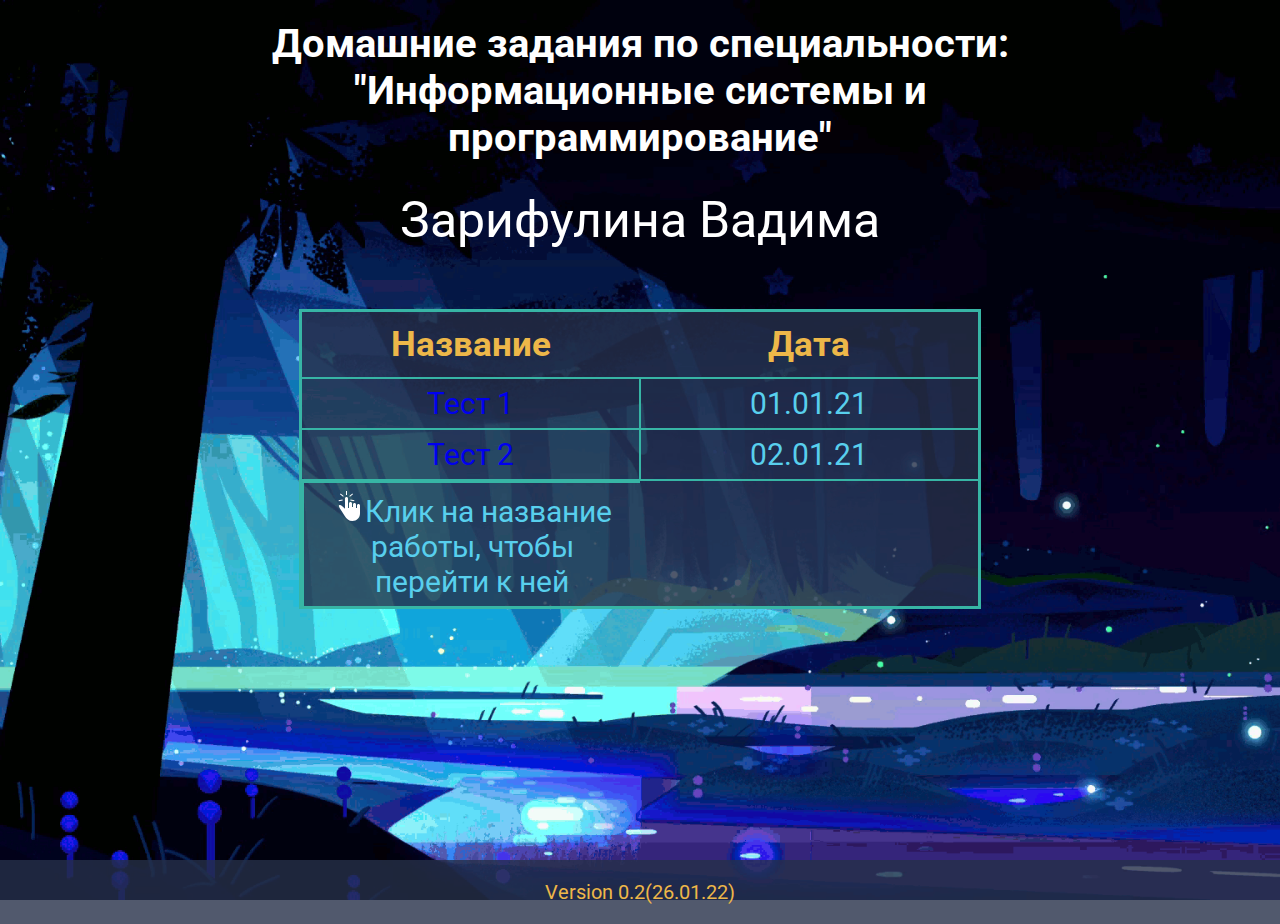
==== index.html @ b782fb31 "0.2" ====
<!DOCTYPE html>
<html lang="en">
<head>
	<meta charset="UTF-8">
	<meta name="viewport" content="width=device-width, initial-scale=1.0">
	<link rel="stylesheet" href="./css/style.css">
	<link rel="preconnect" href="https://fonts.googleapis.com">
	<link rel="preconnect" href="https://fonts.gstatic.com" crossorigin>
	<link href="https://fonts.googleapis.com/css2?family=Roboto:wght@400;700&display=swap" rel="stylesheet">
	<title>Домашние задания</title>
</head>
<body>
	<header>
		<div class="container">
			<div class="header">
				<h1>Домашние задания по специальности: "Информационные системы и программирование"</h1>
				<p>Зарифулина Вадима</p>
			</div>
		</div>
	</header>
	<main>
		<div class="container">
			<table class="main-table">
				<tr>
					<th style="width: 50%;">Название</th>
					<th style="width: 50%;">Дата</th>
				</tr>
				<tr>
					<td><a href="./sources/Test 1/index.html">Тест 1</a></td>
					<td>01.01.21</td>
				</tr>
				<tr>
					<td><a href="./sources/Test 1/index.html">Тест 2</a></td>
					<td>02.01.21</td>
				</tr>
				<tr>
					<td colspan="2" class="clue">
						<p><img src="./images/one-finger-click.svg" alt="Клик">Клик на название работы, чтобы перейти к ней</p>
					</td>
				</tr>
			</table>
		</div>
	</main>
	<footer>
		<div class="container">
			<div class="footer">
				<p>Version 0.2(26.01.22)</p>
			</div>
		</div>
	</footer>
	<script src="./js/script.js"></script>
</body>
</html>
---- css/style.css ----
*{
	margin: 0;
	padding: 0;
	box-sizing: border-box;
}

body{
	font-size: 20px;
	font-family: 'Roboto', sans-serif;
	min-height: 924px;
	display: flex;
	flex-direction: column;
	color: white;
	background: url(../images/Site_bg.gif);
	background-repeat: no-repeat;
	background-position: center center;
	background-size: cover;
	background-attachment: fixed;
}

a{
	text-decoration: none;
}

.container{
	width: 66.6%;
	margin: 0 auto;
}

.header{
	padding: 20px;
}

.header h1{
	text-align: center;
	margin-bottom: 30px;
}

.header p {
	text-align: center;
	font-size: 50px;
	margin-bottom: 40px;
}

.main-table{
	font-size: 30px;
  	text-align: left;
  	border-collapse: collapse;
  	background: rgba(37, 47, 72, .8);
  	margin: 10px;
  	width: 80%;
  	margin: 0 auto;
  	text-align: center;
  	border: 3px solid #37B5A5;
}

.main-table th {
  color: #EDB749;
  font-size: 35px;
  padding: 12px 17px;
}
.main-table td {
  color: #58cfed;
  padding: 7px 17px;
  border: 2px solid #37B5A5;
}


.main-table tr:last-child td {
  border-bottom: none;
}
.main-table td:last-child {
  border-right: none;
}

.main-table td a{
	text-decoration: none;
	transition: all 0.5s ease-out;
	position: relative;
	cursor: pointer;
}

.main-table td a:visited{
	color: #9a9b9c;
}

.clue{
	display: flex;
	align-items: center;
}



footer{
	margin-top: auto;
	text-align: center;
	padding: 20px 0;
	background: rgba(37, 47, 72, .8);
	color: #EDB749;
	font-size: 20px;
}
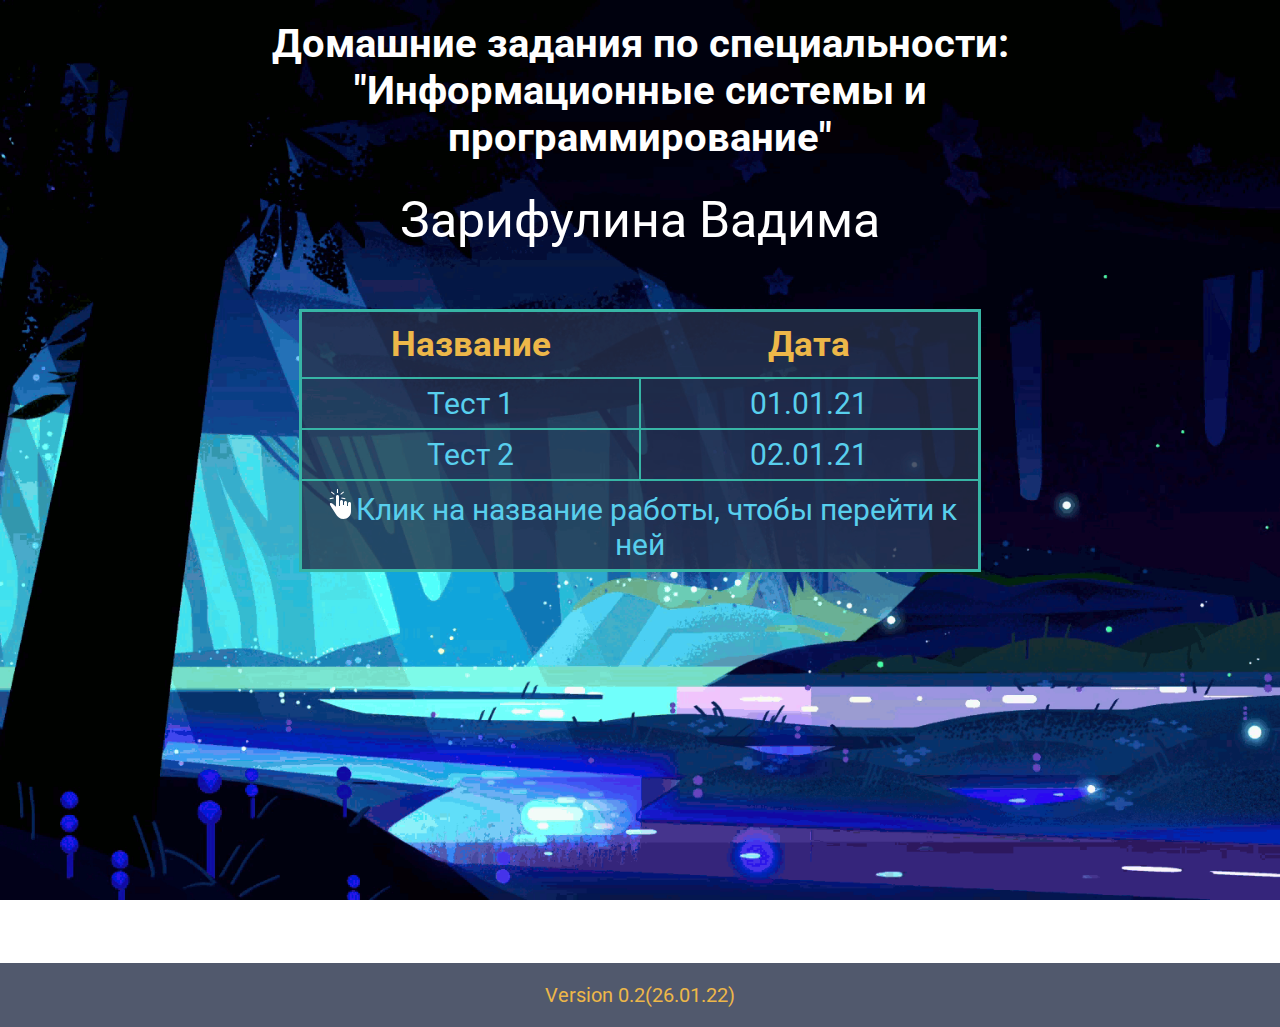
==== commit 21d2d826: "Update index.html" ====
--- a/index.html
+++ b/index.html
@@ -30,7 +30,7 @@
 					<td>01.01.21</td>
 				</tr>
 				<tr>
-					<td><a href="./sources/Test 1/index.html">Тест 2</a></td>
+					<td><a href="./sources/Test 2/index.html">Тест 2</a></td>
 					<td>02.01.21</td>
 				</tr>
 				<tr>
@@ -50,4 +50,4 @@
 	</footer>
 	<script src="./js/script.js"></script>
 </body>
-</html>+</html>
--- a/css/style.css
+++ b/css/style.css
@@ -7,7 +7,7 @@
 body{
 	font-size: 20px;
 	font-family: 'Roboto', sans-serif;
-	min-height: 924px;
+	min-height: 1027px;
 	display: flex;
 	flex-direction: column;
 	color: white;
@@ -74,6 +74,7 @@
 }
 
 .main-table td a{
+	color: #58cfed;
 	text-decoration: none;
 	transition: all 0.5s ease-out;
 	position: relative;
@@ -82,11 +83,6 @@
 
 .main-table td a:visited{
 	color: #9a9b9c;
-}
-
-.clue{
-	display: flex;
-	align-items: center;
 }
 
 
@@ -98,4 +94,4 @@
 	background: rgba(37, 47, 72, .8);
 	color: #EDB749;
 	font-size: 20px;
-}+}
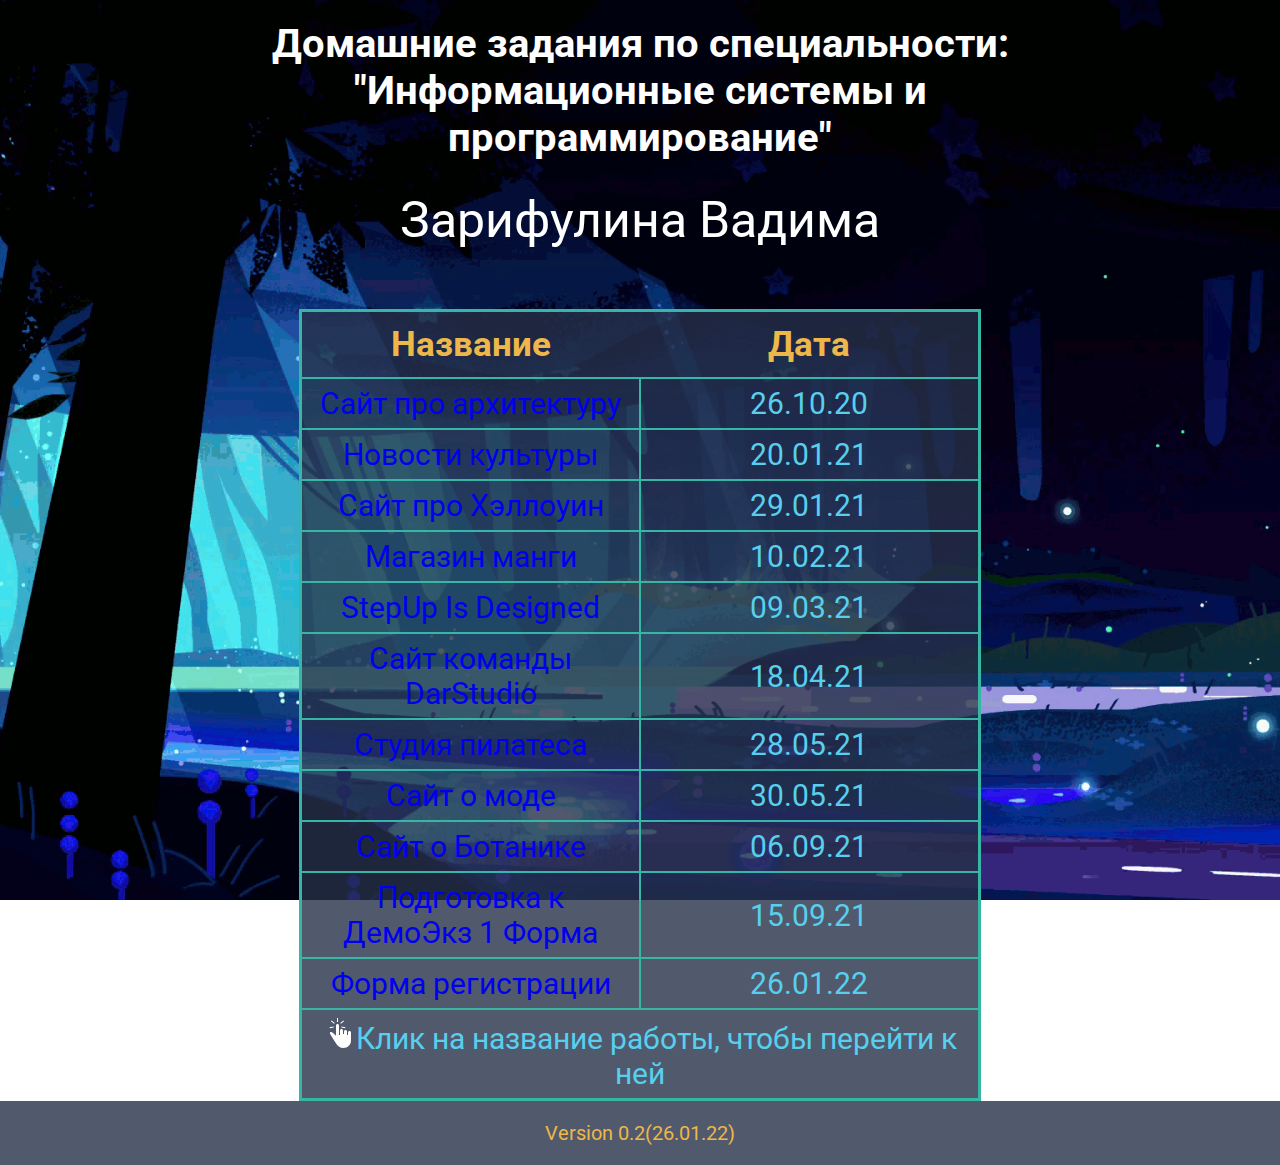
==== commit 5590e8c8: "Добавил сайты, дз" ====
--- a/index.html
+++ b/index.html
@@ -26,12 +26,48 @@
 					<th style="width: 50%;">Дата</th>
 				</tr>
 				<tr>
-					<td><a href="./sources/Test 1/index.html">Тест 1</a></td>
-					<td>01.01.21</td>
+					<td><a href="./sources/Architectory/index.html">Сайт про архитектуру</a></td>
+					<td>26.10.20</td>
 				</tr>
 				<tr>
-					<td><a href="./sources/Test 2/index.html">Тест 2</a></td>
-					<td>02.01.21</td>
+					<td><a href="./sources/NewsCultures/index.html">Новости культуры</a></td>
+					<td>20.01.21</td>
+				</tr>
+				<tr>
+					<td><a href="./sources/SiteAboutHalloween/index.html">Сайт про Хэллоуин</a></td>
+					<td>29.01.21</td>
+				</tr>
+				<tr>
+					<td><a href="./sources/MangsShop/index.html">Магазин манги</a></td>
+					<td>10.02.21</td>
+				</tr>
+				<tr>
+					<td><a href="./sources/StepUpIsDesigned/index.html">StepUp Is Designed</a></td>
+					<td>09.03.21</td>
+				</tr>
+				<tr>
+					<td><a href="./sources/DarStudio/index.html">Сайт команды DarStudio</a></td>
+					<td>18.04.21</td>
+				</tr>
+				<tr>
+					<td><a href="./sources/PilatesStudio/index.html">Студия пилатеса</a></td>
+					<td>28.05.21</td>
+				</tr>
+				<tr>
+					<td><a href="./sources/Bages/index.html">Сайт о моде</a></td>
+					<td>30.05.21</td>
+				</tr>
+				<tr>
+					<td><a href="./sources/Botanika/index.html">Сайт о Ботанике</a></td>
+					<td>06.09.21</td>
+				</tr>
+				<tr>
+					<td><a href="./sources/TestForm/index.html">Подготовка к ДемоЭкз 1 Форма</a></td>
+					<td>15.09.21</td>
+				</tr>
+				<tr>
+					<td><a href="./sources/EORegisterForm/index.html">Форма регистрации</a></td>
+					<td>26.01.22</td>
 				</tr>
 				<tr>
 					<td colspan="2" class="clue">
@@ -50,4 +86,4 @@
 	</footer>
 	<script src="./js/script.js"></script>
 </body>
-</html>
+</html>--- a/css/style.css
+++ b/css/style.css
@@ -74,7 +74,6 @@
 }
 
 .main-table td a{
-	color: #58cfed;
 	text-decoration: none;
 	transition: all 0.5s ease-out;
 	position: relative;
@@ -87,6 +86,7 @@
 
 
 
+
 footer{
 	margin-top: auto;
 	text-align: center;
@@ -94,4 +94,4 @@
 	background: rgba(37, 47, 72, .8);
 	color: #EDB749;
 	font-size: 20px;
-}
+}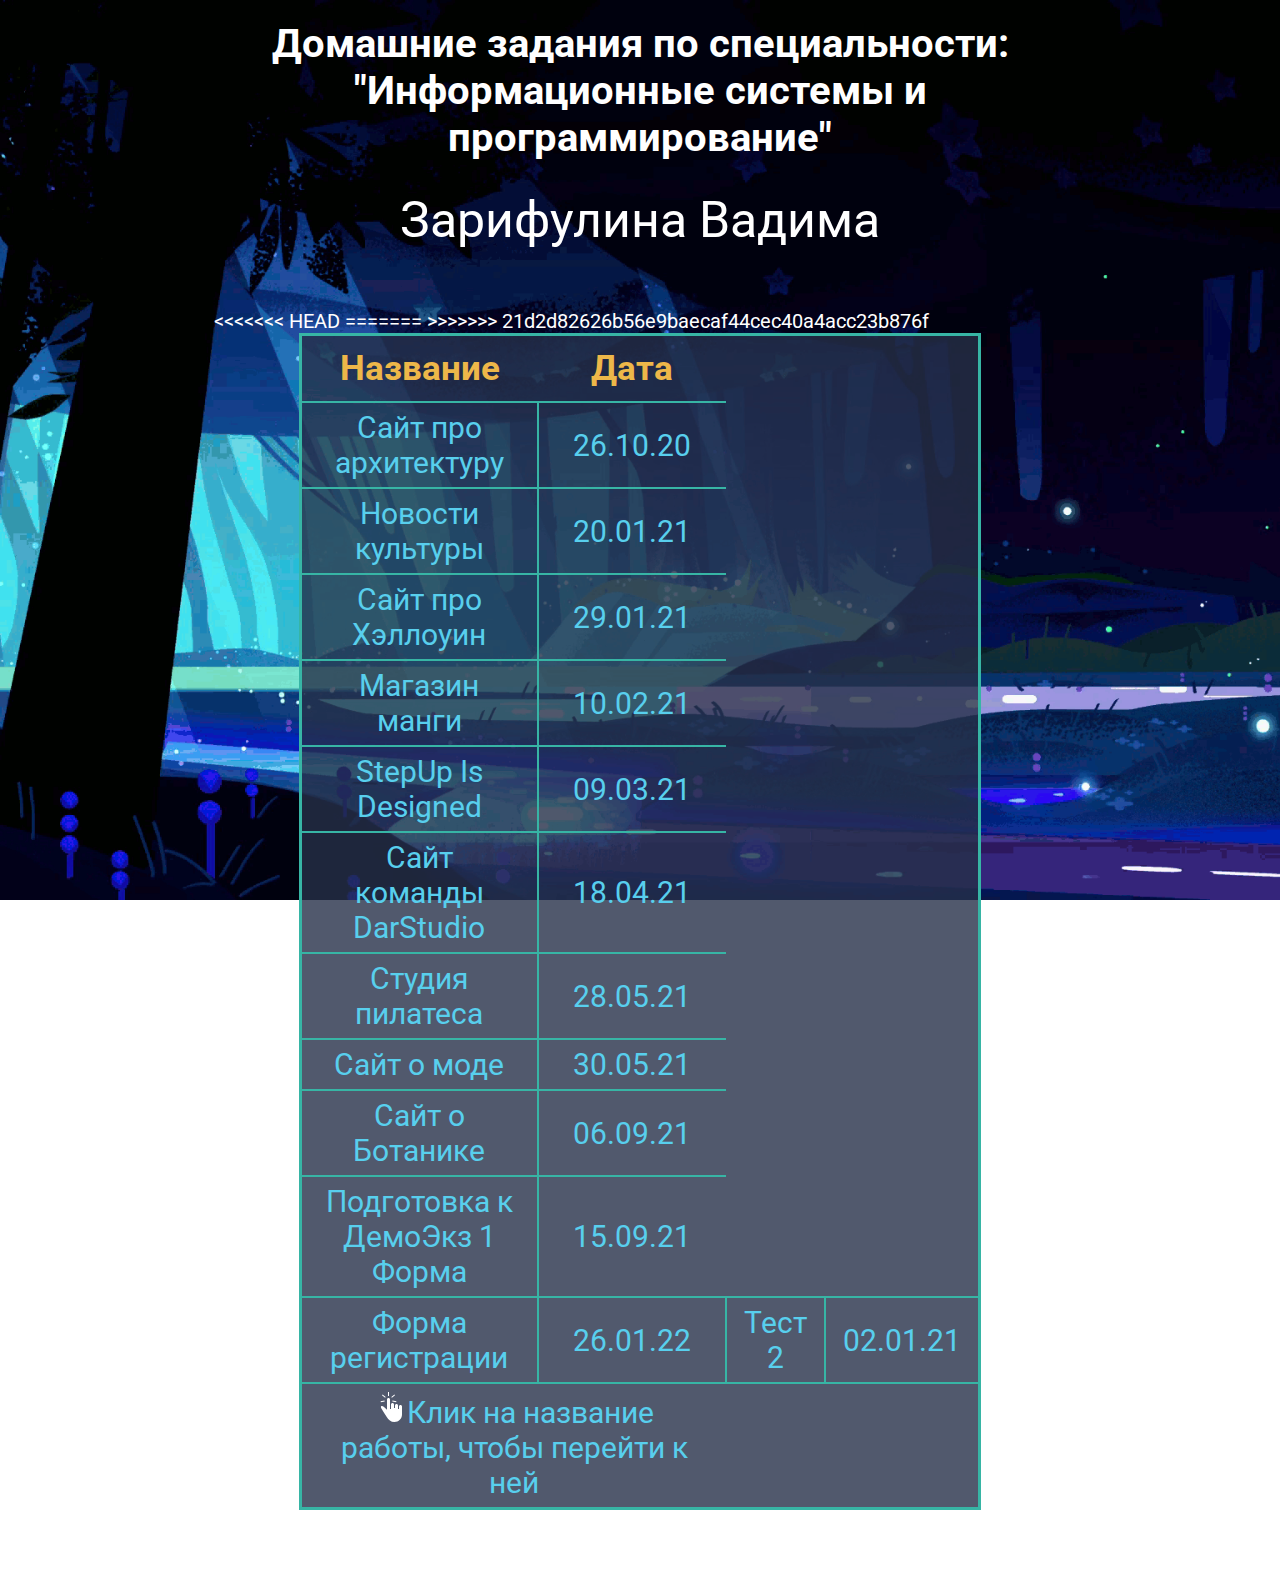
==== commit 4a215d14: "ф" ====
--- a/index.html
+++ b/index.html
@@ -30,6 +30,7 @@
 					<td>26.10.20</td>
 				</tr>
 				<tr>
+<<<<<<< HEAD
 					<td><a href="./sources/NewsCultures/index.html">Новости культуры</a></td>
 					<td>20.01.21</td>
 				</tr>
@@ -68,6 +69,10 @@
 				<tr>
 					<td><a href="./sources/EORegisterForm/index.html">Форма регистрации</a></td>
 					<td>26.01.22</td>
+=======
+					<td><a href="./sources/Test 2/index.html">Тест 2</a></td>
+					<td>02.01.21</td>
+>>>>>>> 21d2d82626b56e9baecaf44cec40a4acc23b876f
 				</tr>
 				<tr>
 					<td colspan="2" class="clue">
@@ -86,4 +91,4 @@
 	</footer>
 	<script src="./js/script.js"></script>
 </body>
-</html>+</html>
--- a/css/style.css
+++ b/css/style.css
@@ -20,6 +20,10 @@
 
 a{
 	text-decoration: none;
+}
+
+main{
+	margin-bottom: 60px;
 }
 
 .container{
@@ -74,6 +78,7 @@
 }
 
 .main-table td a{
+	color: #58cfed;
 	text-decoration: none;
 	transition: all 0.5s ease-out;
 	position: relative;
@@ -84,7 +89,10 @@
 	color: #9a9b9c;
 }
 
+<<<<<<< HEAD
 
+=======
+>>>>>>> 21d2d82626b56e9baecaf44cec40a4acc23b876f
 
 
 footer{
@@ -94,4 +102,4 @@
 	background: rgba(37, 47, 72, .8);
 	color: #EDB749;
 	font-size: 20px;
-}+}
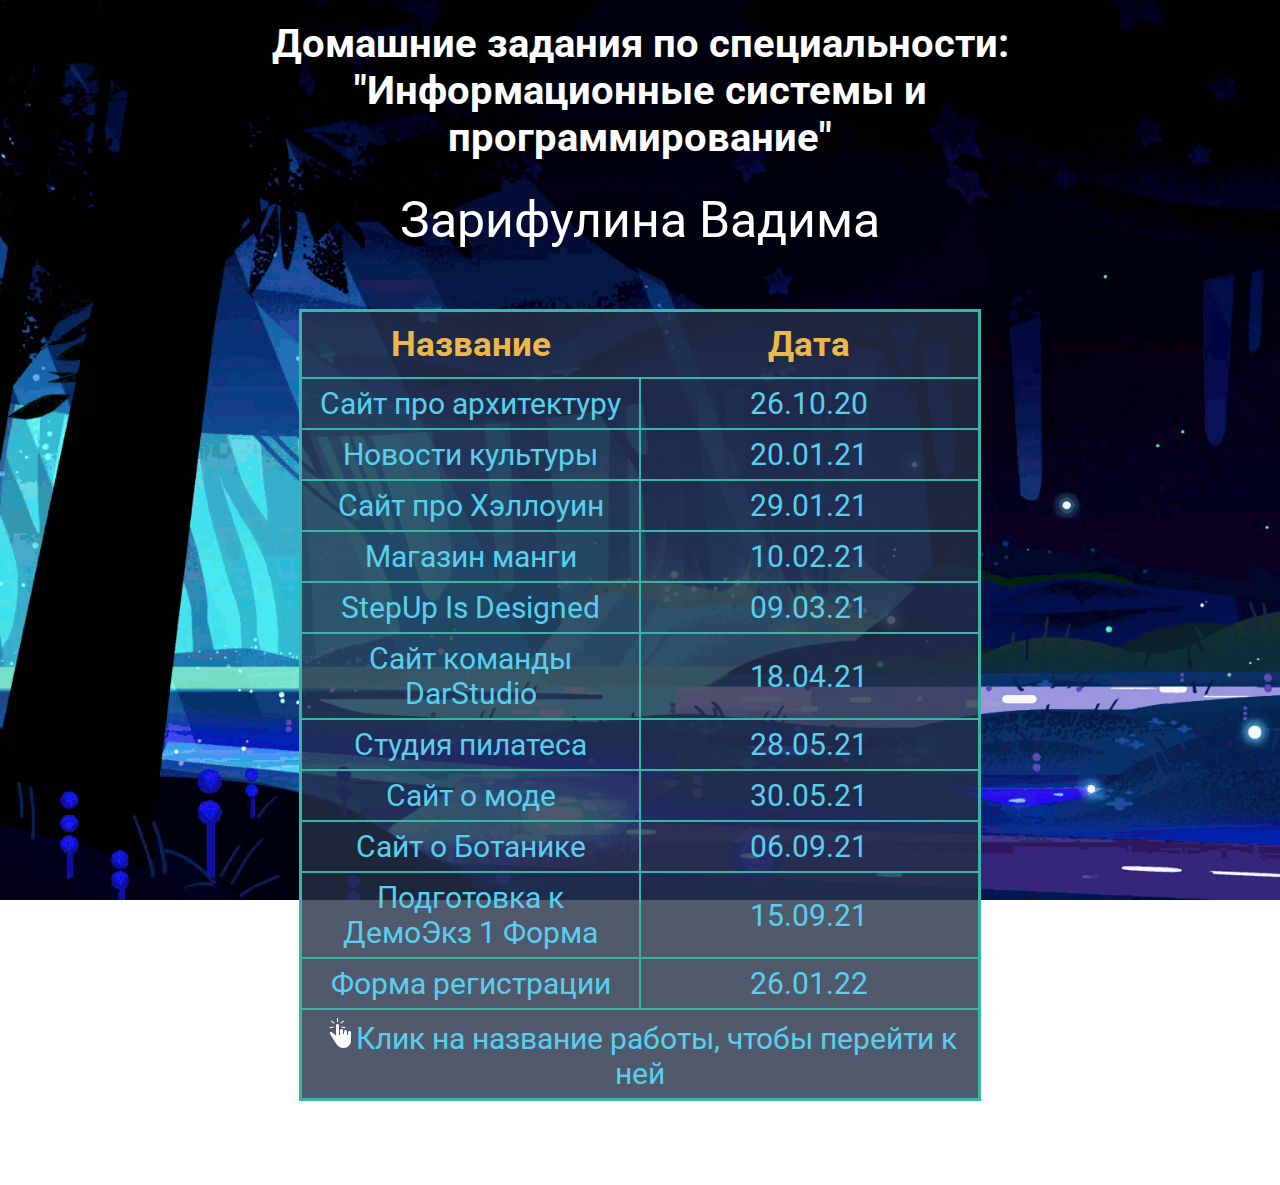
==== commit 29514cb9: "Починено" ====
--- a/index.html
+++ b/index.html
@@ -30,7 +30,6 @@
 					<td>26.10.20</td>
 				</tr>
 				<tr>
-<<<<<<< HEAD
 					<td><a href="./sources/NewsCultures/index.html">Новости культуры</a></td>
 					<td>20.01.21</td>
 				</tr>
@@ -69,10 +68,6 @@
 				<tr>
 					<td><a href="./sources/EORegisterForm/index.html">Форма регистрации</a></td>
 					<td>26.01.22</td>
-=======
-					<td><a href="./sources/Test 2/index.html">Тест 2</a></td>
-					<td>02.01.21</td>
->>>>>>> 21d2d82626b56e9baecaf44cec40a4acc23b876f
 				</tr>
 				<tr>
 					<td colspan="2" class="clue">
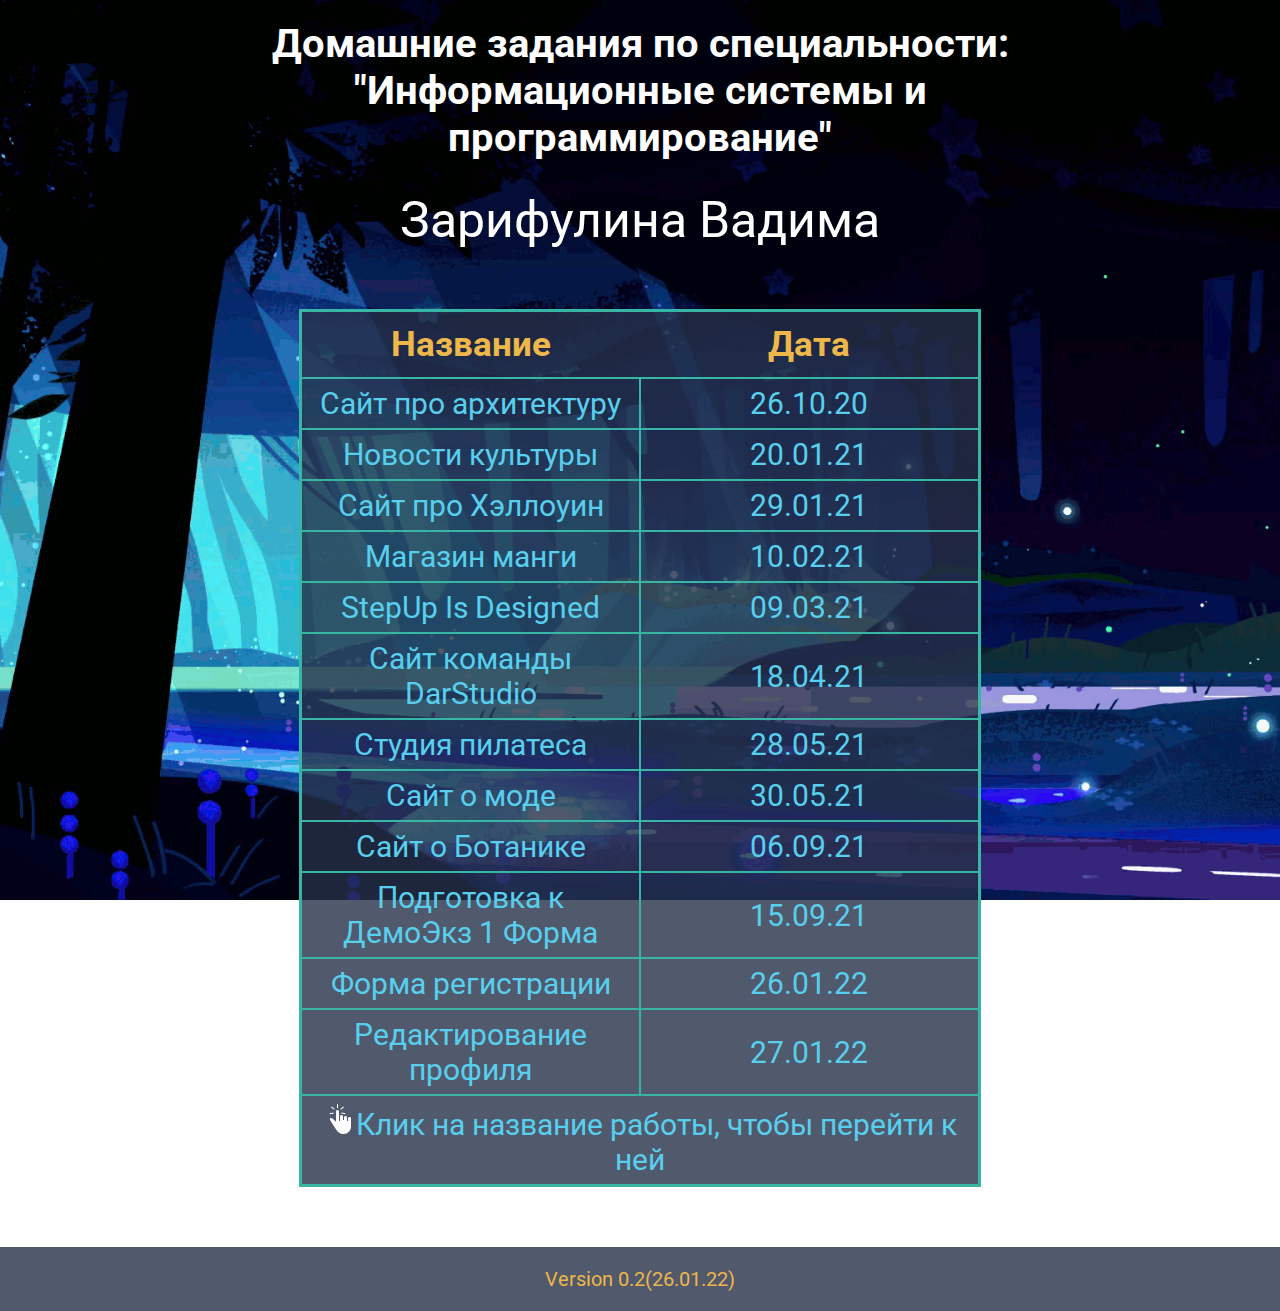
==== commit c8fba4a0: "Новое задание" ====
--- a/index.html
+++ b/index.html
@@ -70,6 +70,10 @@
 					<td>26.01.22</td>
 				</tr>
 				<tr>
+					<td><a href="./sources/EOProfileForm/index.html">Редактирование профиля</a></td>
+					<td>27.01.22</td>
+				</tr>
+				<tr>
 					<td colspan="2" class="clue">
 						<p><img src="./images/one-finger-click.svg" alt="Клик">Клик на название работы, чтобы перейти к ней</p>
 					</td>
--- a/css/style.css
+++ b/css/style.css
@@ -89,12 +89,6 @@
 	color: #9a9b9c;
 }
 
-<<<<<<< HEAD
-
-=======
->>>>>>> 21d2d82626b56e9baecaf44cec40a4acc23b876f
-
-
 footer{
 	margin-top: auto;
 	text-align: center;
